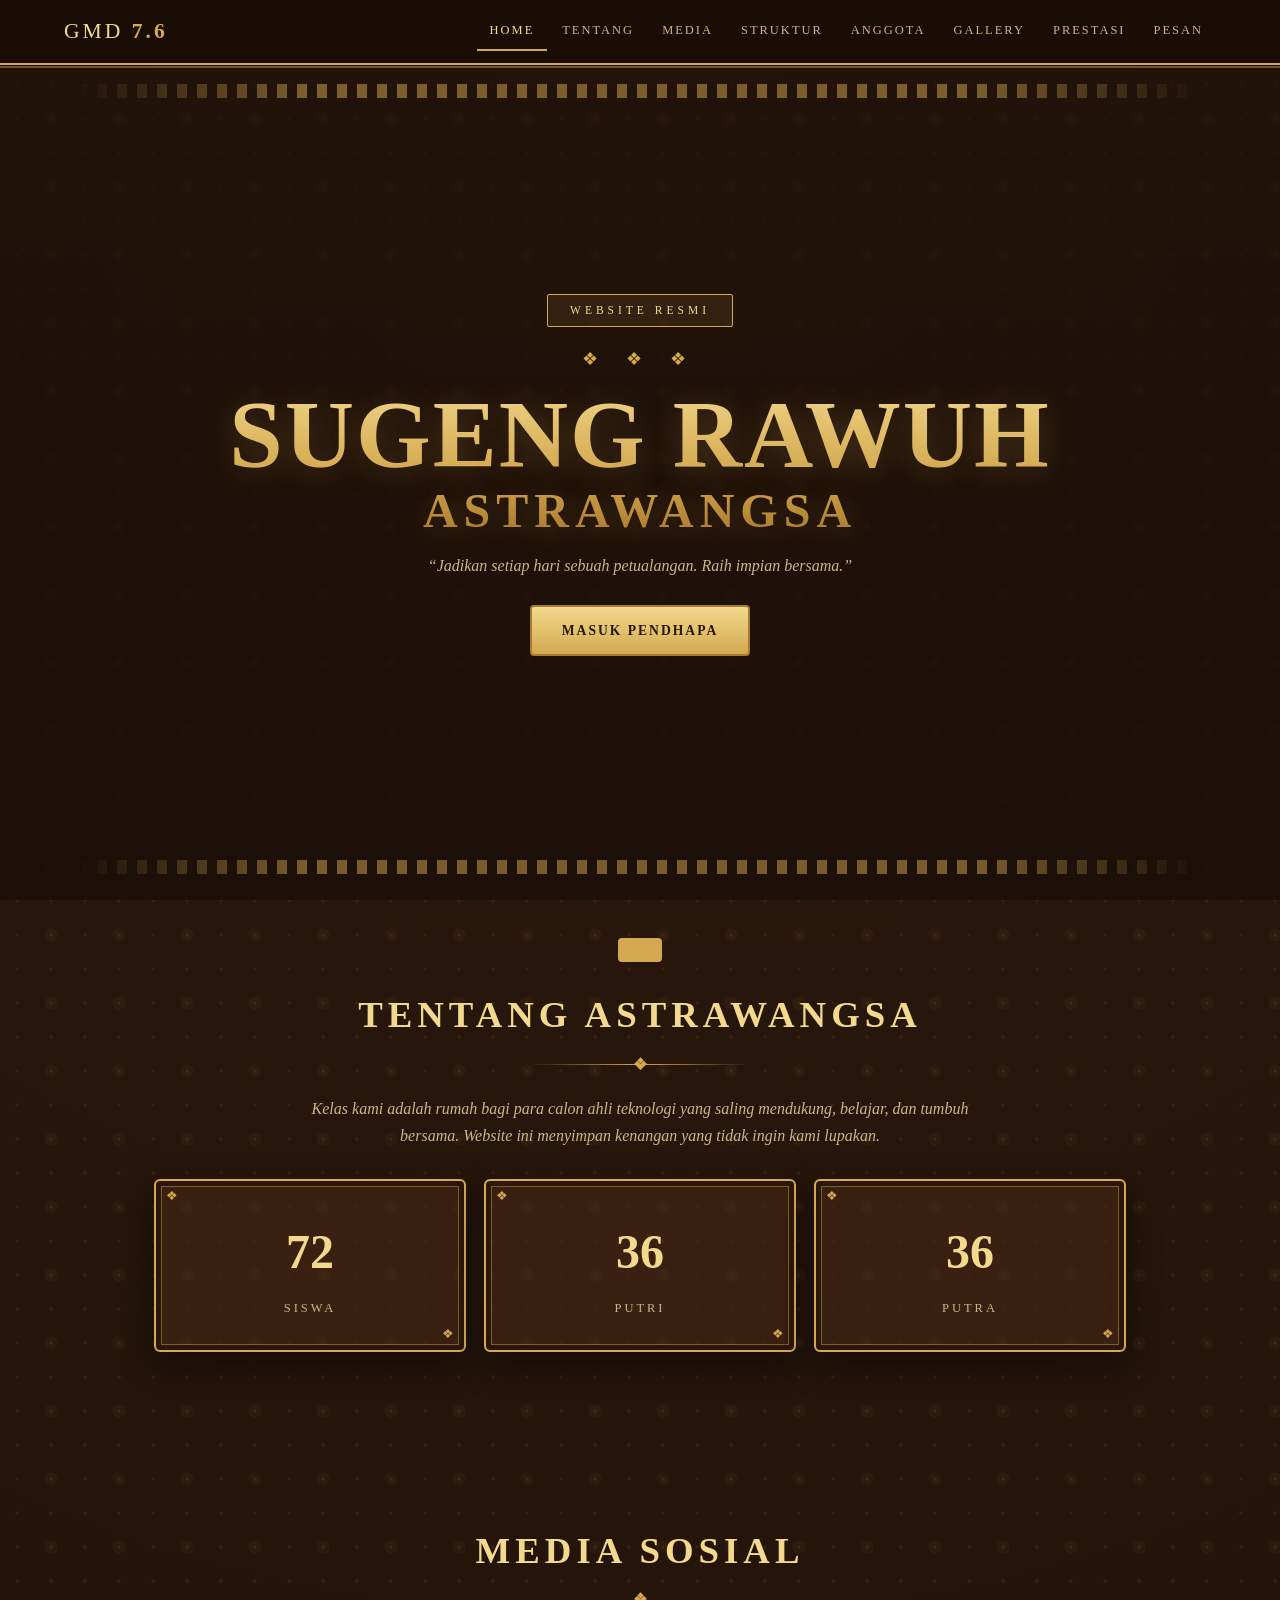
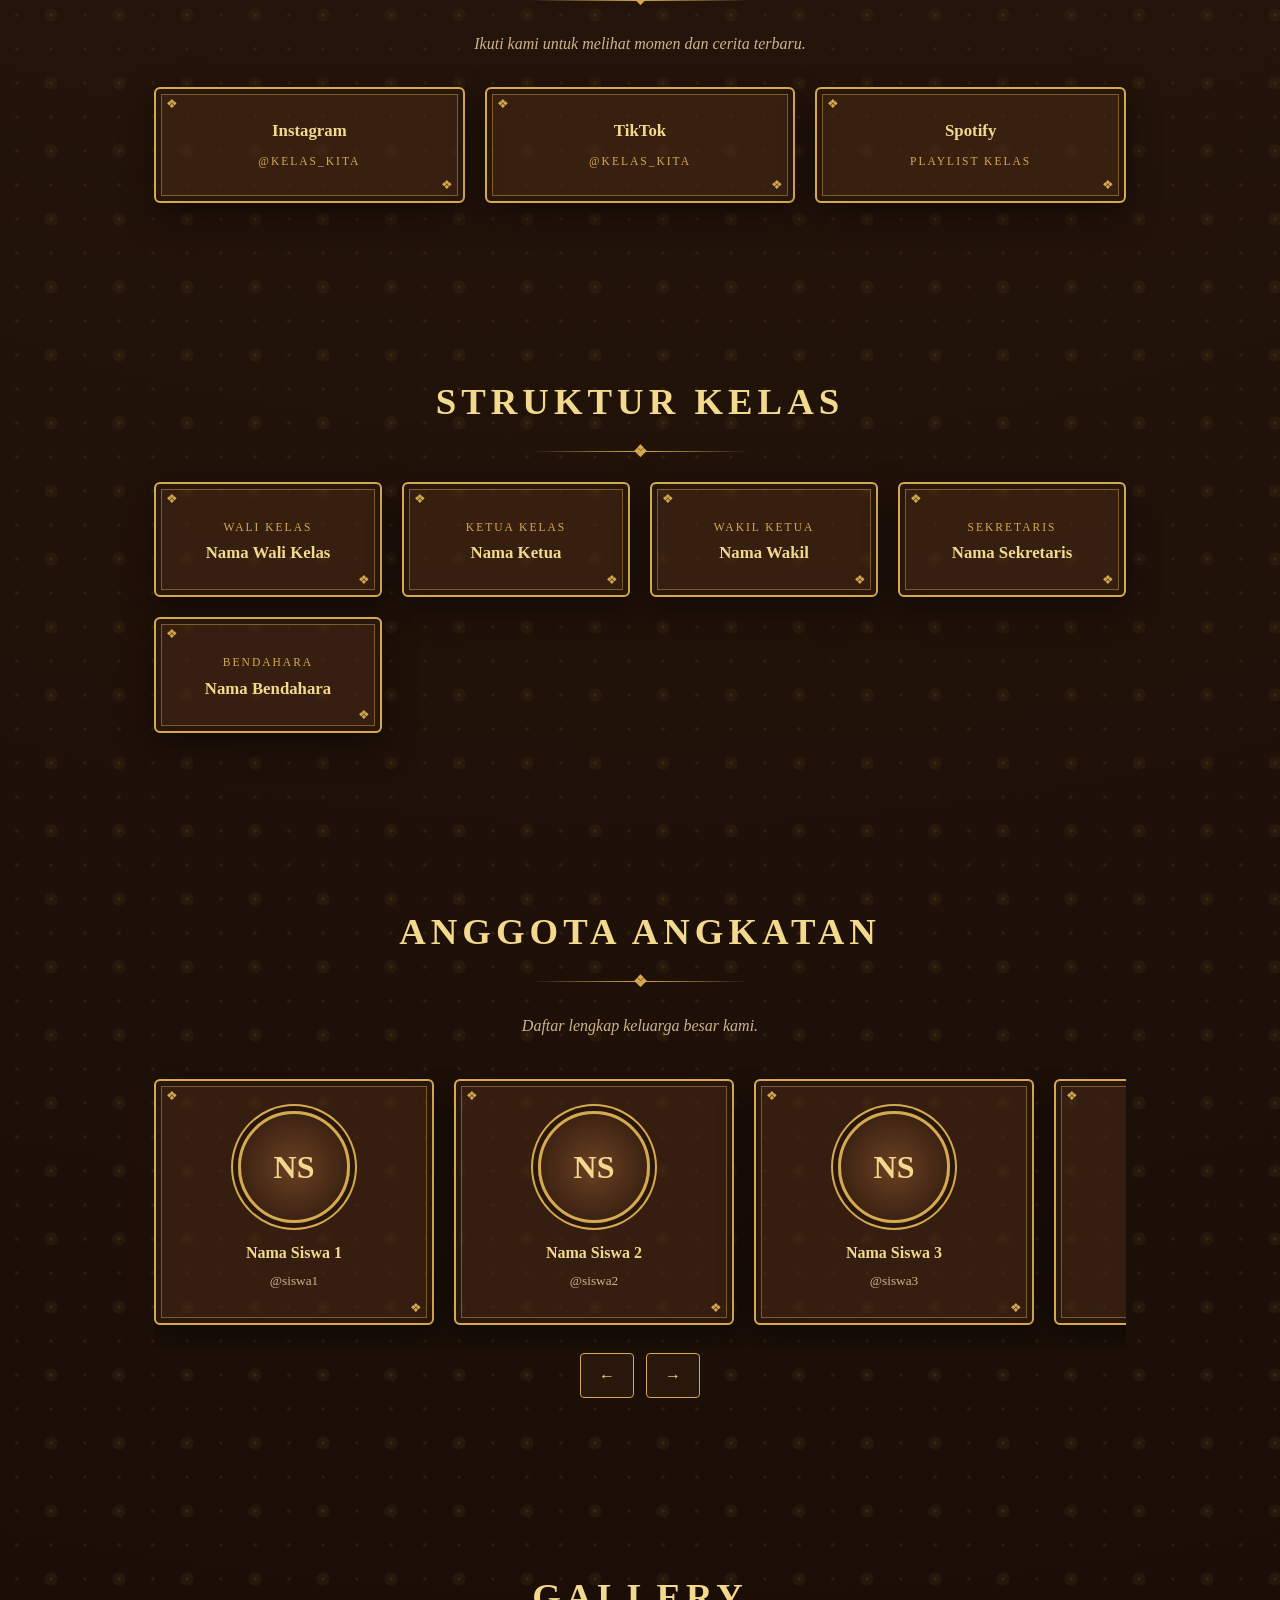
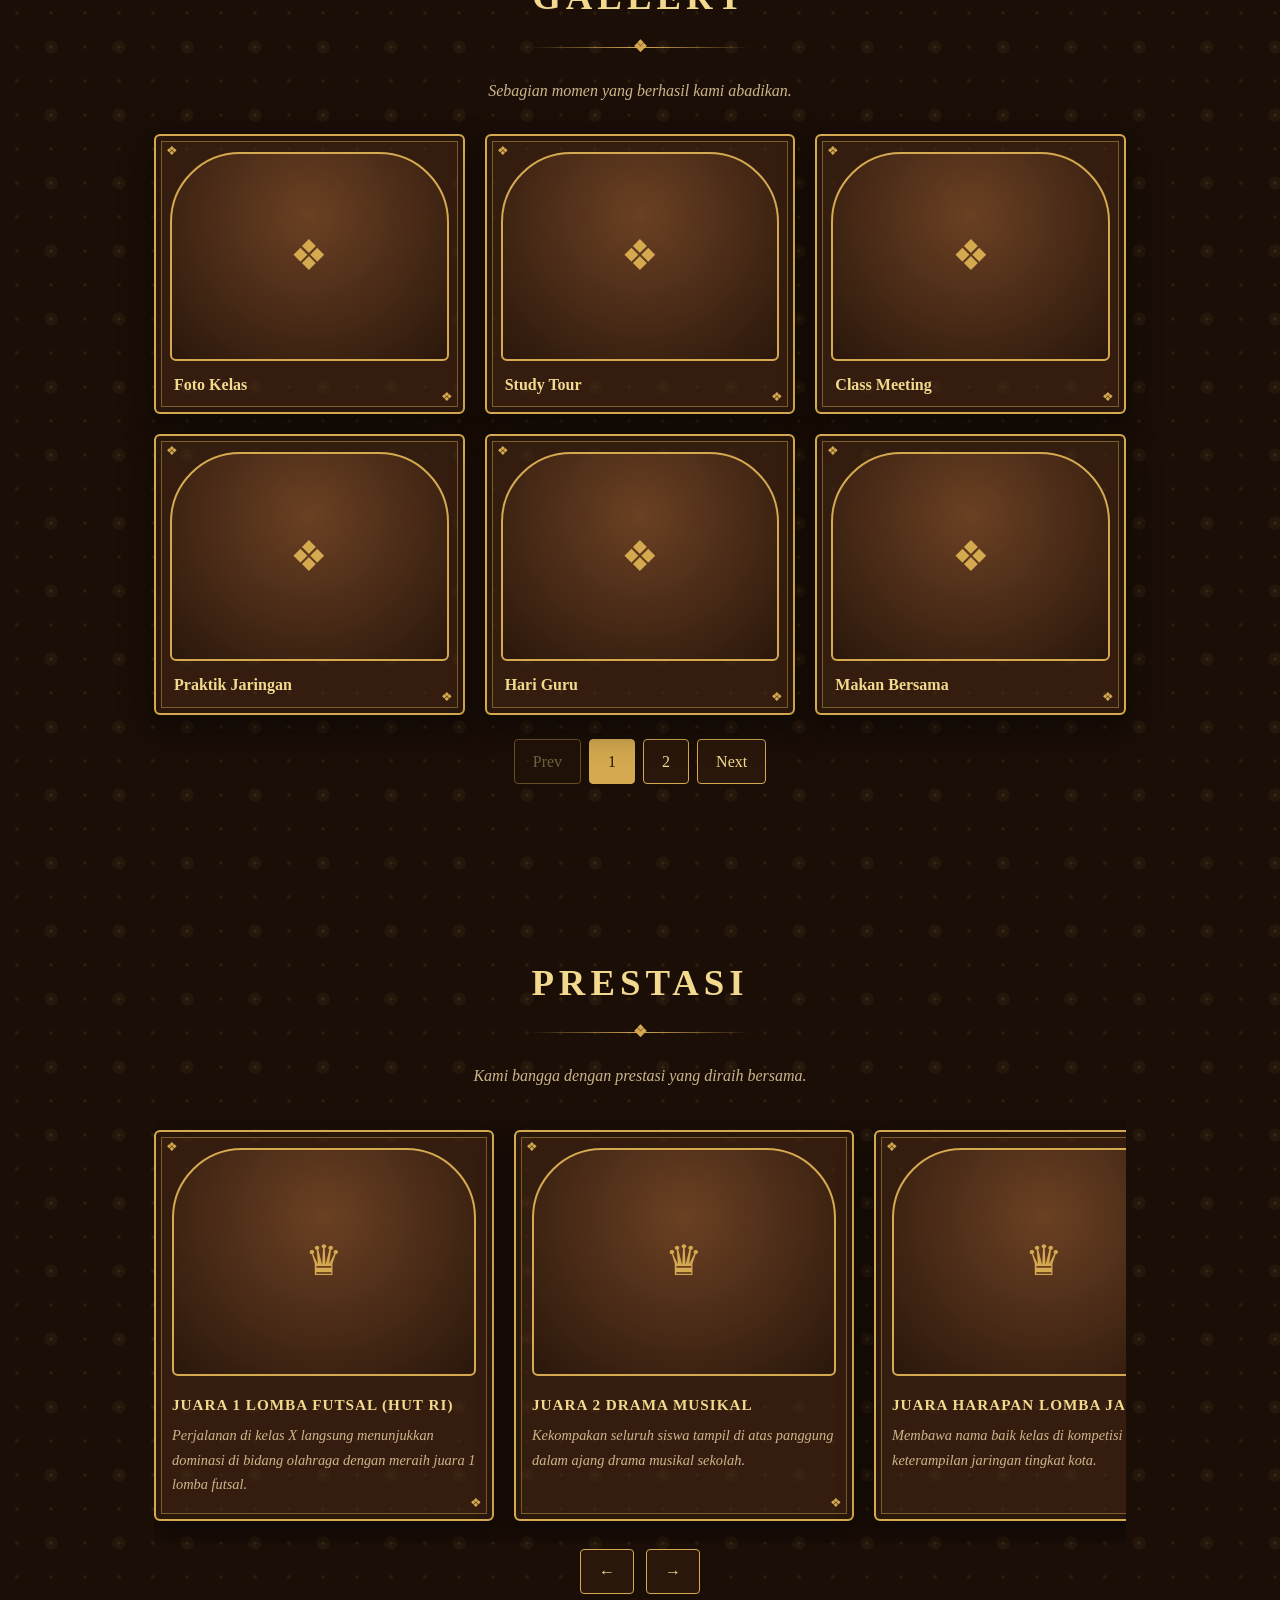
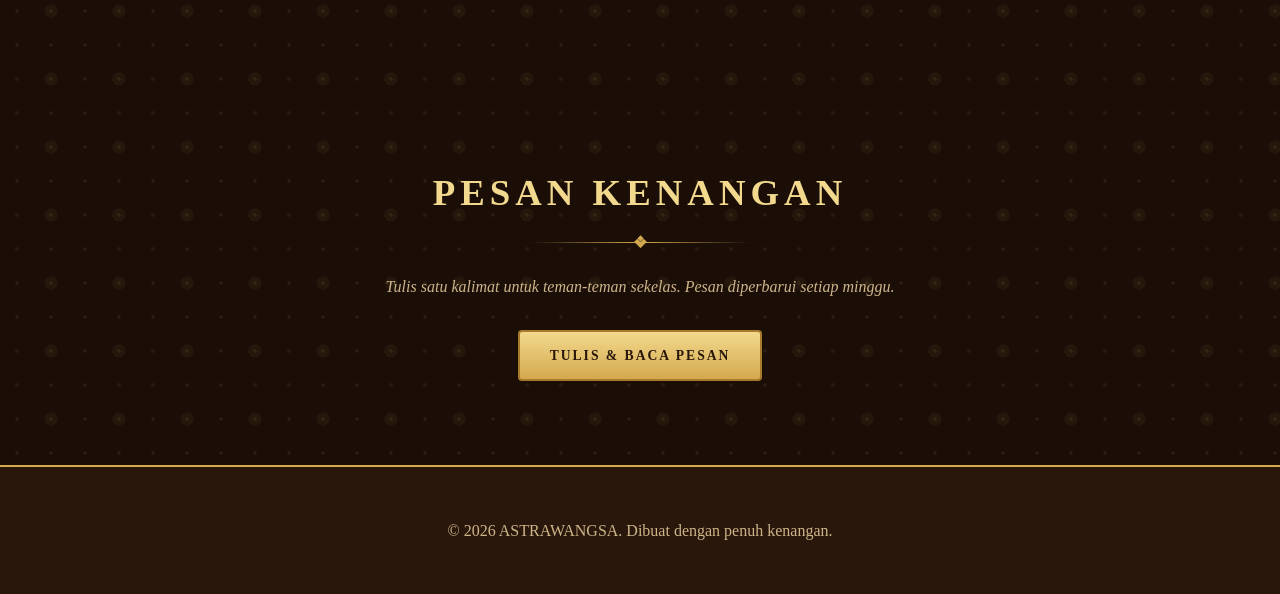
==== index.html @ 9ab5002f "Add files via upload" ====
<!DOCTYPE html>
<html lang="id">
<head>
  <meta charset="UTF-8">
  <meta name="viewport" content="width=device-width, initial-scale=1">
  <title>Website Resmi Kelas - Kenangan Kita</title>
  <meta name="description" content="Website resmi kelas: tentang, anggota, galeri, dan prestasi. Tempat menyimpan kenangan bersama.">
  <meta name="theme-color" content="#1a0e07">
  <link rel="stylesheet" href="style.css">
</head>
<body>
  <header class="nav" id="nav">
    <a class="brand" href="#home" id="brand"></a>
    <button class="burger" id="burger" aria-label="Buka menu" aria-expanded="false">☰</button>
    <nav id="menu" aria-label="Navigasi utama"></nav>
  </header>
  <main>
    <section id="home" class="hero"></section>
    <section id="tentang" class="sec"></section>
    <section id="media" class="sec"></section>
    <section id="struktur" class="sec"></section>
    <section id="anggota" class="sec"></section>
    <section id="gallery" class="sec"></section>
    <section id="prestasi" class="sec"></section>
    <section id="pesan" class="sec"></section>
  </main>
  <footer><p id="foot"></p></footer>
  <div id="lightbox" hidden></div>
  <div id="toast" role="status" aria-live="polite"></div>
  <script src="app.js"></script>
</body>
</html>
---- style.css ----
:root{--bg:#1a0e07;--bg2:#2a170b;--brown:#4a2b16;--panel:rgba(74,43,22,.55);--gold:#d4a94f;--gold2:#f2d98d;--line:rgba(212,169,79,.45);--text:#f6ead2;--muted:#cdb58a;--serif:"Palatino Linotype","Book Antiqua",Palatino,Georgia,serif}
*{box-sizing:border-box}html{scroll-behavior:smooth;scroll-padding-top:70px}
body{margin:0;font-family:var(--serif);color:var(--text);line-height:1.7;background:var(--bg);
background-image:radial-gradient(circle at 50% 0,#4a2b1666,transparent 60%),radial-gradient(circle,rgba(212,169,79,.09) 1.5px,transparent 2px),radial-gradient(circle,rgba(212,169,79,.06) 6px,transparent 7px);background-size:auto,34px 34px,68px 68px;background-position:0 0,0 0,17px 17px}
a{color:inherit;text-decoration:none}h1,h2,h3{margin:0;font-weight:700}
:focus-visible{outline:3px solid var(--gold2);outline-offset:2px}
.nav{position:fixed;inset:0 0 auto 0;z-index:30;display:flex;justify-content:space-between;align-items:center;padding:12px 5vw;background:rgba(26,14,7,.92);backdrop-filter:blur(8px);border-bottom:2px solid var(--gold);box-shadow:0 1px 0 var(--bg),0 3px 0 var(--line)}
.brand{font-size:1.35rem;letter-spacing:3px;color:var(--gold2)}.brand b{color:var(--gold)}
#menu{display:flex;gap:2px}#menu a{padding:8px 13px;font-size:.78rem;letter-spacing:2px;text-transform:uppercase;color:var(--muted);transition:.25s;border-bottom:2px solid transparent}
#menu a:hover{color:var(--gold2)}#menu a.on{color:var(--gold2);border-bottom-color:var(--gold)}
.burger{display:none;background:none;border:1px solid var(--gold);color:var(--gold2);border-radius:6px;font-size:1.2rem;padding:4px 12px;cursor:pointer}
.hero{min-height:100vh;display:grid;place-content:center;text-align:center;padding:120px 6vw 70px;background:linear-gradient(180deg,#1a0e0888,#1a0e07d9),var(--hero,radial-gradient(circle at 50% 40%,#5a3520,#1a0e07 70%));background-size:cover;background-position:center;position:relative}
.hero::before,.hero::after{content:"";position:absolute;left:6vw;right:6vw;height:14px;background:repeating-linear-gradient(90deg,var(--gold) 0 10px,transparent 10px 20px);opacity:.5;-webkit-mask:linear-gradient(90deg,transparent,#000 20%,#000 80%,transparent);mask:linear-gradient(90deg,transparent,#000 20%,#000 80%,transparent)}
.hero::before{top:84px}.hero::after{bottom:26px}
.pill{justify-self:center;border:1px solid var(--gold);color:var(--gold2);padding:6px 22px;font-size:.72rem;letter-spacing:4px;border-radius:2px;background:rgba(212,169,79,.1)}
.orn{color:var(--gold);letter-spacing:12px;margin:18px 0 0;font-size:1.1rem}
.hero h1{font-size:clamp(2.6rem,10vw,6rem);line-height:1.05;margin:10px 0 6px;letter-spacing:2px;text-transform:uppercase;background:linear-gradient(180deg,var(--gold2),var(--gold) 60%,#a9792c);-webkit-background-clip:text;background-clip:text;color:transparent;text-shadow:0 4px 30px rgba(212,169,79,.25)}
.hero h1 span{display:block;font-size:.5em;letter-spacing:6px}
.hero p{max-width:560px;margin:10px auto 26px;color:var(--muted);font-style:italic}
.btn{display:inline-block;background:linear-gradient(180deg,var(--gold2),var(--gold));color:#2a170b;border:2px solid #a9792c;padding:12px 30px;font:inherit;font-weight:700;letter-spacing:2px;text-transform:uppercase;font-size:.85rem;cursor:pointer;border-radius:4px;transition:transform .2s,box-shadow .2s}
.btn:hover{transform:translateY(-2px);box-shadow:0 8px 22px rgba(212,169,79,.35)}
.sec{max-width:1100px;margin:0 auto;padding:84px 5vw}
.sec h2{text-align:center;font-size:clamp(1.5rem,4vw,2.3rem);color:var(--gold2);text-transform:uppercase;letter-spacing:5px}
.sec h2::after{content:"❖";display:block;font-size:1rem;color:var(--gold);letter-spacing:0;margin:10px auto 22px;background:linear-gradient(90deg,transparent,var(--gold),transparent) center/220px 1px no-repeat;line-height:1}
.lead{max-width:680px;margin:0 auto 30px;text-align:center;color:var(--muted);font-style:italic}
.glass{position:relative;background:var(--panel);border:2px solid var(--gold);border-radius:6px;box-shadow:inset 0 0 0 5px var(--bg2),inset 0 0 0 6px var(--line),0 12px 34px rgba(0,0,0,.45);transition:transform .3s,box-shadow .3s}
.glass::before,.glass::after{content:"❖";position:absolute;color:var(--gold);font-size:.8rem;line-height:1}
.glass::before{top:9px;left:10px}.glass::after{bottom:9px;right:10px}
.glass:hover{transform:translateY(-5px);box-shadow:inset 0 0 0 5px var(--bg2),inset 0 0 0 6px var(--gold),0 16px 38px rgba(212,169,79,.18)}
.stats{display:grid;grid-template-columns:repeat(auto-fit,minmax(150px,1fr));gap:18px}
.stats .glass{padding:30px 16px;text-align:center}.stats b{font-size:3rem;display:block;color:var(--gold2)}.stats span{font-size:.78rem;letter-spacing:3px;text-transform:uppercase;color:var(--muted)}
.grid{display:grid;grid-template-columns:repeat(auto-fit,minmax(220px,1fr));gap:20px}
.grid .glass{padding:28px 22px;text-align:center}.grid small{color:var(--gold);letter-spacing:2px;text-transform:uppercase;font-size:.72rem}.grid h3{color:var(--gold2);font-size:1.05rem}
.rail{display:flex;gap:20px;overflow-x:auto;scroll-snap-type:x mandatory;padding:10px 4px 22px;scrollbar-width:none}.rail::-webkit-scrollbar{display:none}
.rail>*{scroll-snap-align:start;flex:0 0 min(280px,78%)}
.member{padding:30px 18px;text-align:center}
.avatar{width:112px;height:112px;margin:0 auto 16px;border-radius:50%;border:3px solid var(--gold);box-shadow:0 0 0 5px var(--bg2),0 0 0 7px var(--gold);display:grid;place-items:center;font-size:2rem;font-weight:700;color:var(--gold2);background:radial-gradient(circle,#6b4023,#2a170b) center/cover}
.member h3{font-size:1rem;color:var(--gold2)}.member small{color:var(--muted)}
.ph{aspect-ratio:4/3;border-radius:70px 70px 6px 6px;border:2px solid var(--gold);background:radial-gradient(circle at 50% 30%,#6b4023,#2a170b) center/cover;display:grid;place-items:center;font-size:2.6rem;color:var(--gold)}
.ach{padding:16px 16px 22px;flex-basis:min(340px,84%)!important}.ach h3{color:var(--gold2);text-transform:uppercase;letter-spacing:1px;font-size:.95rem;margin:16px 0 6px}.ach p{margin:0;font-size:.9rem;color:var(--muted);font-style:italic}
.ctl{display:flex;justify-content:center;gap:12px;margin-top:6px}
.ctl button,.pg button{background:var(--bg2);border:1px solid var(--gold);color:var(--gold2);border-radius:4px;padding:8px 18px;cursor:pointer;font:inherit;transition:.2s}
.ctl button:hover,.pg button:hover:not(:disabled){background:var(--gold);color:#2a170b}.pg button:disabled{opacity:.4;cursor:default}.pg button.on{background:var(--gold);color:#2a170b}
.gal{display:grid;grid-template-columns:repeat(auto-fill,minmax(240px,1fr));gap:20px}
.gal button{padding:16px 14px 14px;cursor:zoom-in;color:var(--text);font:inherit;text-align:left}.gal span{display:block;padding:10px 4px 0;color:var(--gold2);font-weight:700}
.pg{display:flex;justify-content:center;gap:8px;margin-top:24px;flex-wrap:wrap}
form.msg{display:grid;gap:12px;max-width:520px;margin:0 auto 28px;padding:28px 24px}
input,textarea{width:100%;padding:12px 14px;border-radius:4px;border:1px solid var(--gold);background:rgba(26,14,7,.7);color:var(--text);font:inherit}
.wall{display:grid;gap:14px;max-width:520px;margin:0 auto}.wall .glass{padding:16px 22px}.wall b{color:var(--gold2)}
footer{text-align:center;padding:34px;color:var(--muted);border-top:2px solid var(--gold);background:var(--bg2)}
#lightbox{position:fixed;inset:0;z-index:50;background:rgba(10,5,2,.9);display:grid;place-items:center;padding:20px;cursor:zoom-out}#lightbox[hidden]{display:none}
#lightbox .ph{width:min(760px,92vw);aspect-ratio:4/3;font-size:4rem}
#toast{position:fixed;bottom:18px;left:50%;transform:translate(-50%,80px);background:var(--gold);color:#2a170b;font-weight:700;padding:12px 22px;border-radius:4px;transition:.3s;z-index:60}#toast.show{transform:translate(-50%,0)}
.rv{opacity:0;transform:translateY(24px);transition:opacity .7s,transform .7s}.rv.in{opacity:1;transform:none}
@media(max-width:820px){.burger{display:block}
#menu{position:absolute;top:100%;left:0;right:0;flex-direction:column;background:var(--bg2);padding:10px 5vw;display:none;border-bottom:2px solid var(--gold)}#menu.open{display:flex}}
@media(prefers-reduced-motion:reduce){*{animation:none!important;transition:none!important;scroll-behavior:auto!important}.rv{opacity:1;transform:none}}
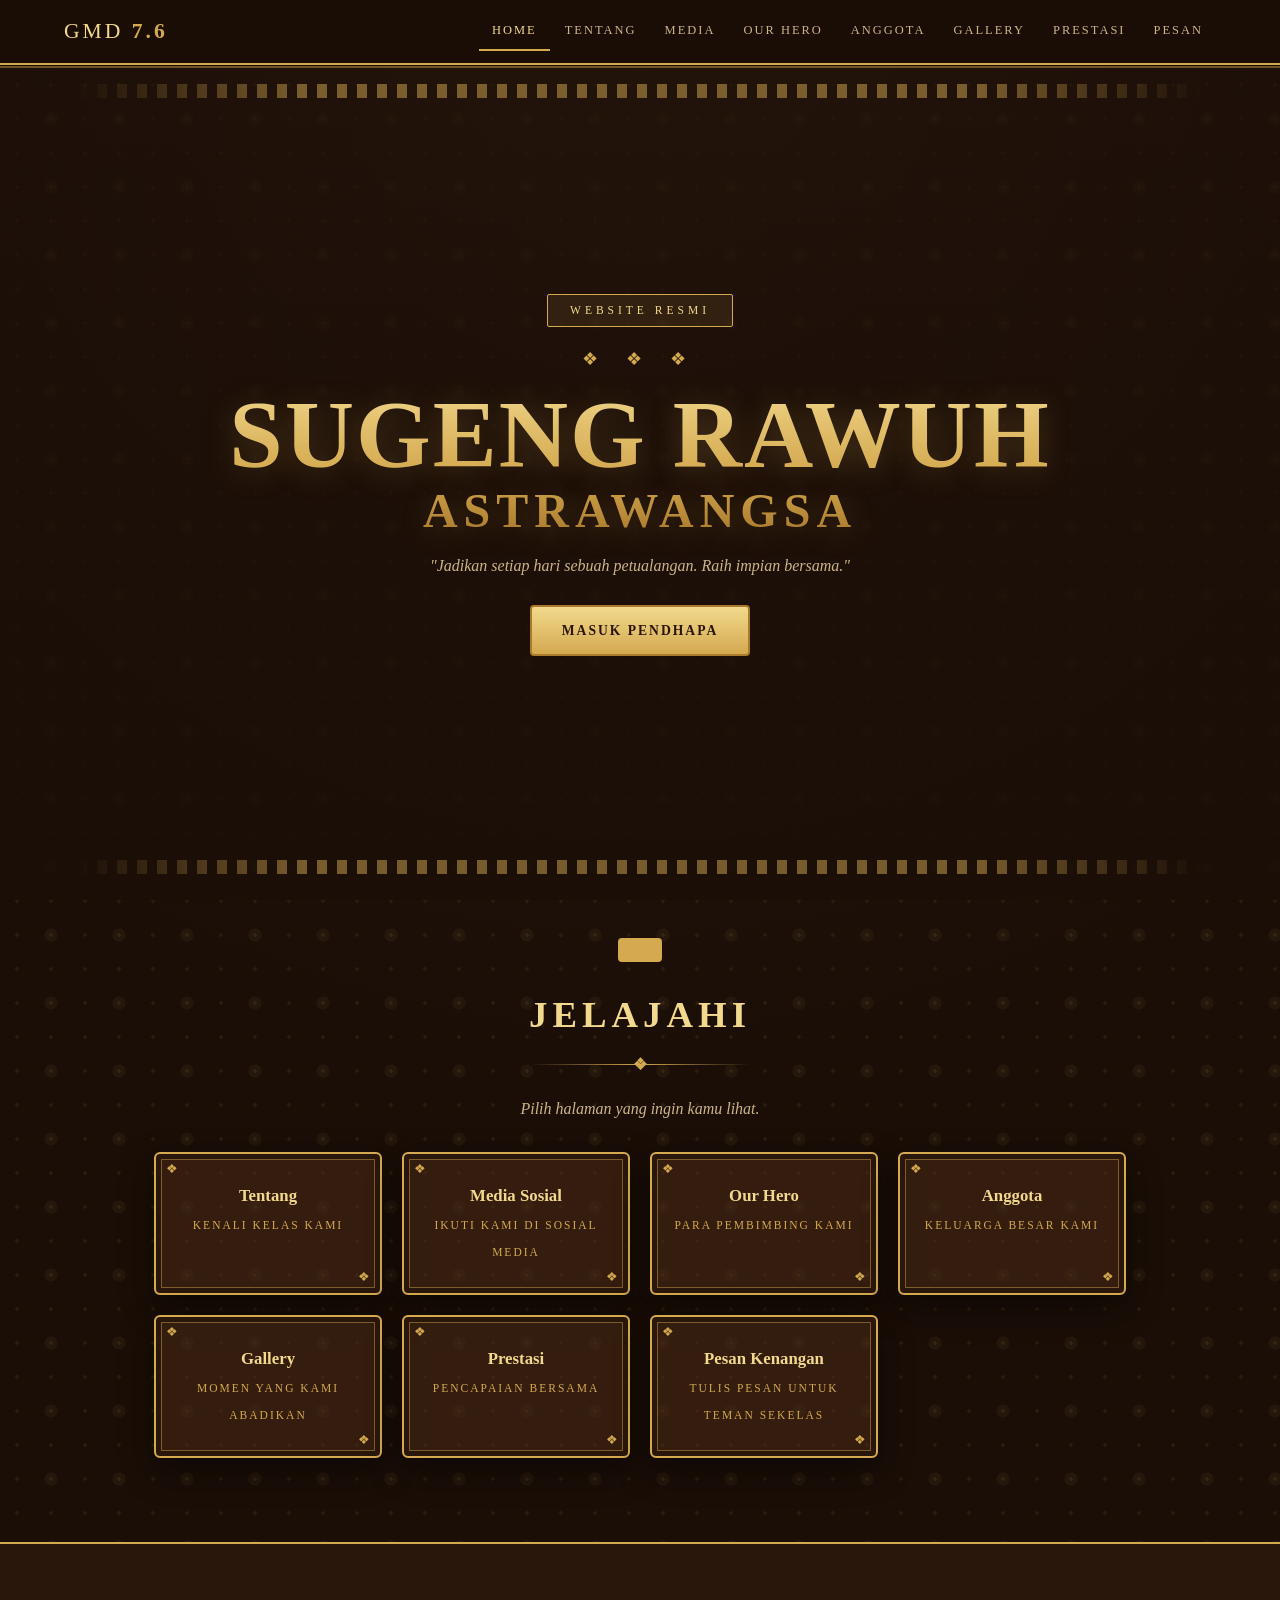
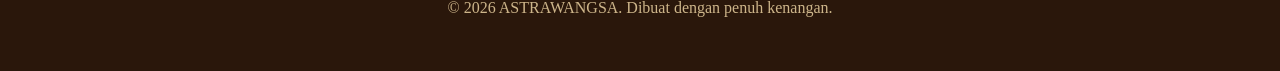
==== commit 30dc1ab3: "Add files via upload" ====
--- a/index.html
+++ b/index.html
@@ -10,23 +10,17 @@
 </head>
 <body>
   <header class="nav" id="nav">
-    <a class="brand" href="#home" id="brand"></a>
+    <a class="brand" href="index.html" id="brand"></a>
     <button class="burger" id="burger" aria-label="Buka menu" aria-expanded="false">☰</button>
     <nav id="menu" aria-label="Navigasi utama"></nav>
   </header>
   <main>
     <section id="home" class="hero"></section>
-    <section id="tentang" class="sec"></section>
-    <section id="media" class="sec"></section>
-    <section id="struktur" class="sec"></section>
-    <section id="anggota" class="sec"></section>
-    <section id="gallery" class="sec"></section>
-    <section id="prestasi" class="sec"></section>
-    <section id="pesan" class="sec"></section>
+    <section id="quicklinks" class="sec"></section>
   </main>
   <footer><p id="foot"></p></footer>
-  <div id="lightbox" hidden></div>
   <div id="toast" role="status" aria-live="polite"></div>
-  <script src="app.js"></script>
+  <script src="common.js"></script>
+  <script src="home.js"></script>
 </body>
 </html>
--- a/style.css
+++ b/style.css
@@ -49,9 +49,21 @@
 .wall{display:grid;gap:14px;max-width:520px;margin:0 auto}.wall .glass{padding:16px 22px}.wall b{color:var(--gold2)}
 footer{text-align:center;padding:34px;color:var(--muted);border-top:2px solid var(--gold);background:var(--bg2)}
 #lightbox{position:fixed;inset:0;z-index:50;background:rgba(10,5,2,.9);display:grid;place-items:center;padding:20px;cursor:zoom-out}#lightbox[hidden]{display:none}
-#lightbox .ph{width:min(760px,92vw);aspect-ratio:4/3;font-size:4rem}
+.lbwrap{position:relative;width:min(760px,92vw)}
+.lbwrap .ph{width:100%;aspect-ratio:4/3;font-size:4rem}
+.lbtitle{text-align:center;color:var(--gold2);margin-top:14px;font-weight:700}
+.lbtitle small{color:var(--muted);font-weight:400}
+.lbnav{position:absolute;top:50%;transform:translateY(-50%);background:rgba(26,14,7,.85);border:1px solid var(--gold);color:var(--gold2);width:42px;height:42px;border-radius:50%;cursor:pointer;font-size:1.1rem;line-height:1}
+.lbnav.prev{left:-54px}.lbnav.next{right:-54px}
+@media(max-width:820px){.lbnav.prev{left:6px}.lbnav.next{right:6px}}
+.ph{position:relative}
+.badge{position:absolute;top:8px;right:8px;background:var(--gold);color:#2a170b;font-weight:700;font-size:.75rem;padding:2px 8px;border-radius:12px}
 #toast{position:fixed;bottom:18px;left:50%;transform:translate(-50%,80px);background:var(--gold);color:#2a170b;font-weight:700;padding:12px 22px;border-radius:4px;transition:.3s;z-index:60}#toast.show{transform:translate(-50%,0)}
 .rv{opacity:0;transform:translateY(24px);transition:opacity .7s,transform .7s}.rv.in{opacity:1;transform:none}
+.mudir{max-width:340px;margin:0 auto 26px;padding:30px 20px;text-align:center}.mudir small{color:var(--gold);letter-spacing:2px;text-transform:uppercase;font-size:.72rem}.mudir h3{color:var(--gold2);font-size:1.15rem}
+.heroes{display:grid;grid-template-columns:repeat(auto-fit,minmax(260px,1fr));gap:20px}.heroes .glass{padding:28px 24px}
+.heroes h3{color:var(--gold2);text-transform:uppercase;letter-spacing:3px;text-align:center;font-size:1rem;margin-bottom:14px}
+.hlist{list-style:none;margin:0;padding:0}.hlist li{padding:8px 0 8px 26px;position:relative;border-bottom:1px dashed var(--line)}.hlist li:last-child{border-bottom:0}.hlist li::before{content:"❖";position:absolute;left:0;top:12px;color:var(--gold);font-size:.75rem}
 @media(max-width:820px){.burger{display:block}
 #menu{position:absolute;top:100%;left:0;right:0;flex-direction:column;background:var(--bg2);padding:10px 5vw;display:none;border-bottom:2px solid var(--gold)}#menu.open{display:flex}}
 @media(prefers-reduced-motion:reduce){*{animation:none!important;transition:none!important;scroll-behavior:auto!important}.rv{opacity:1;transform:none}}
